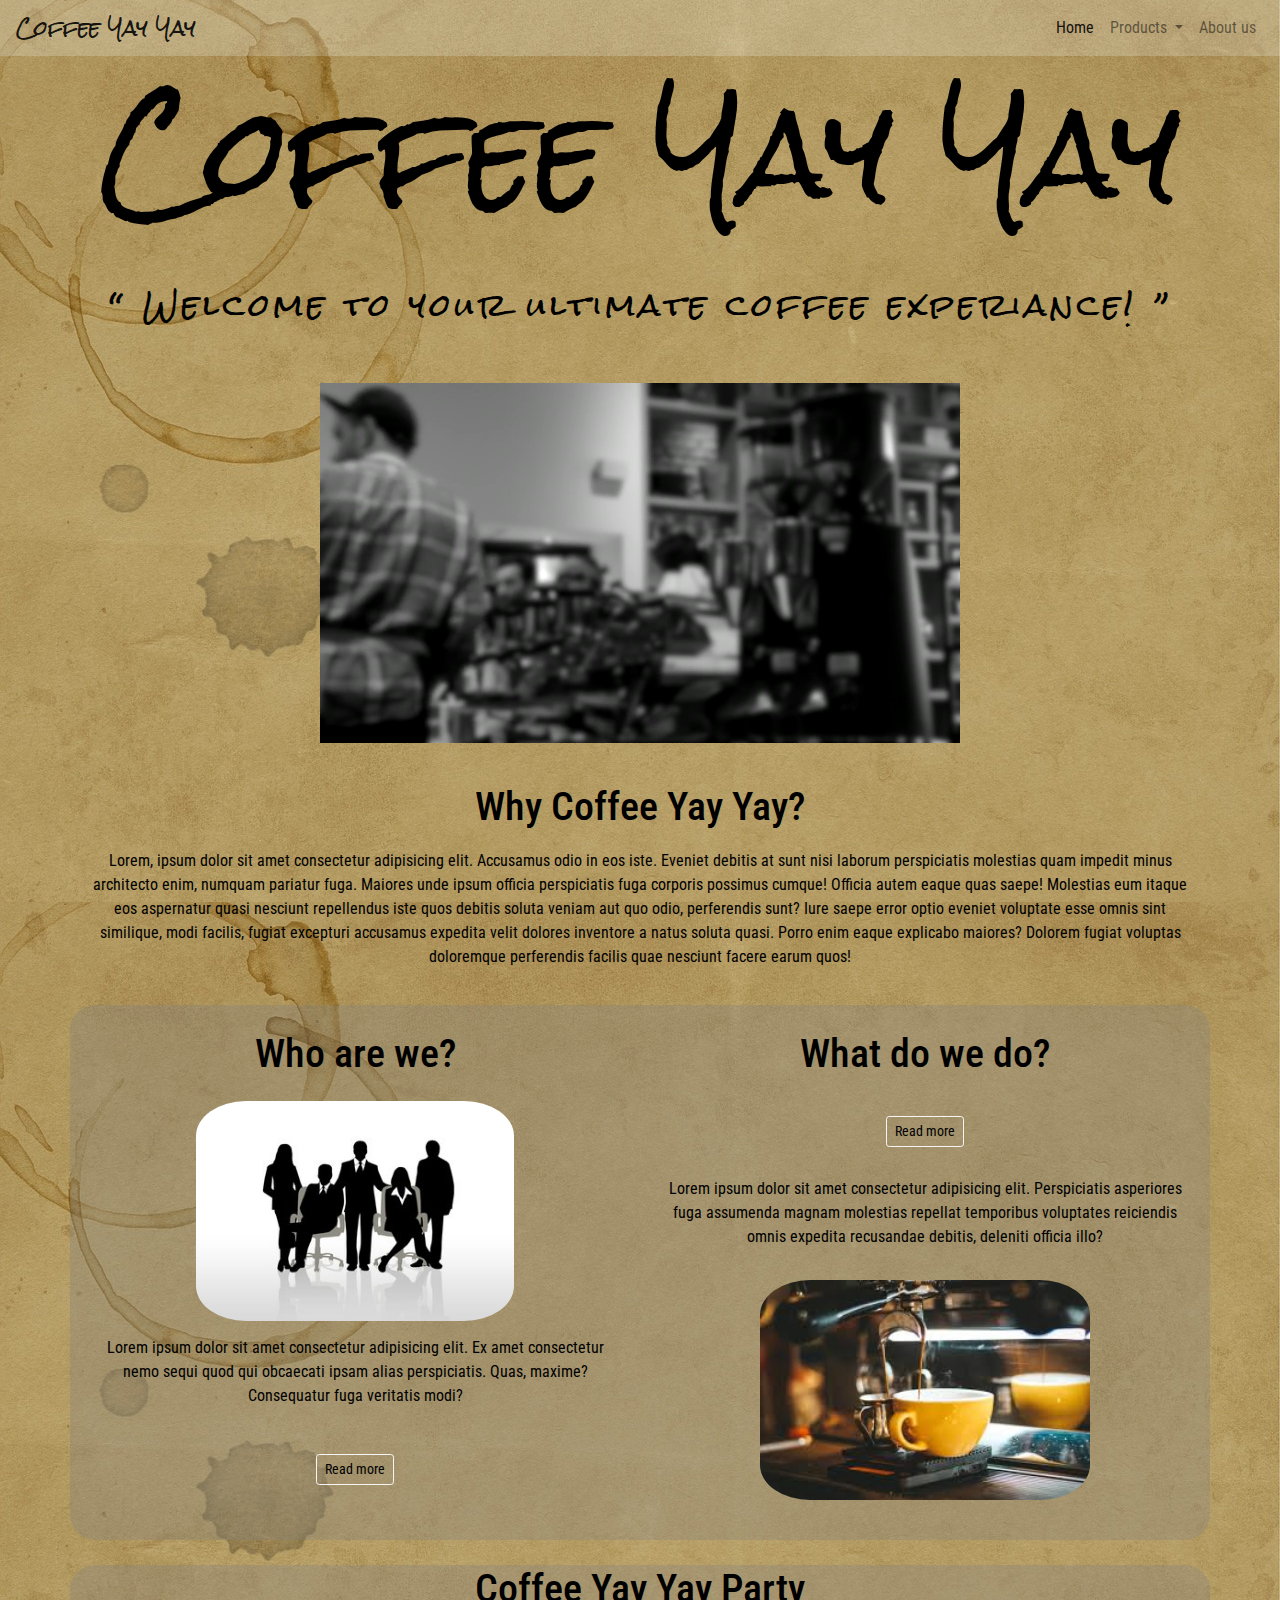
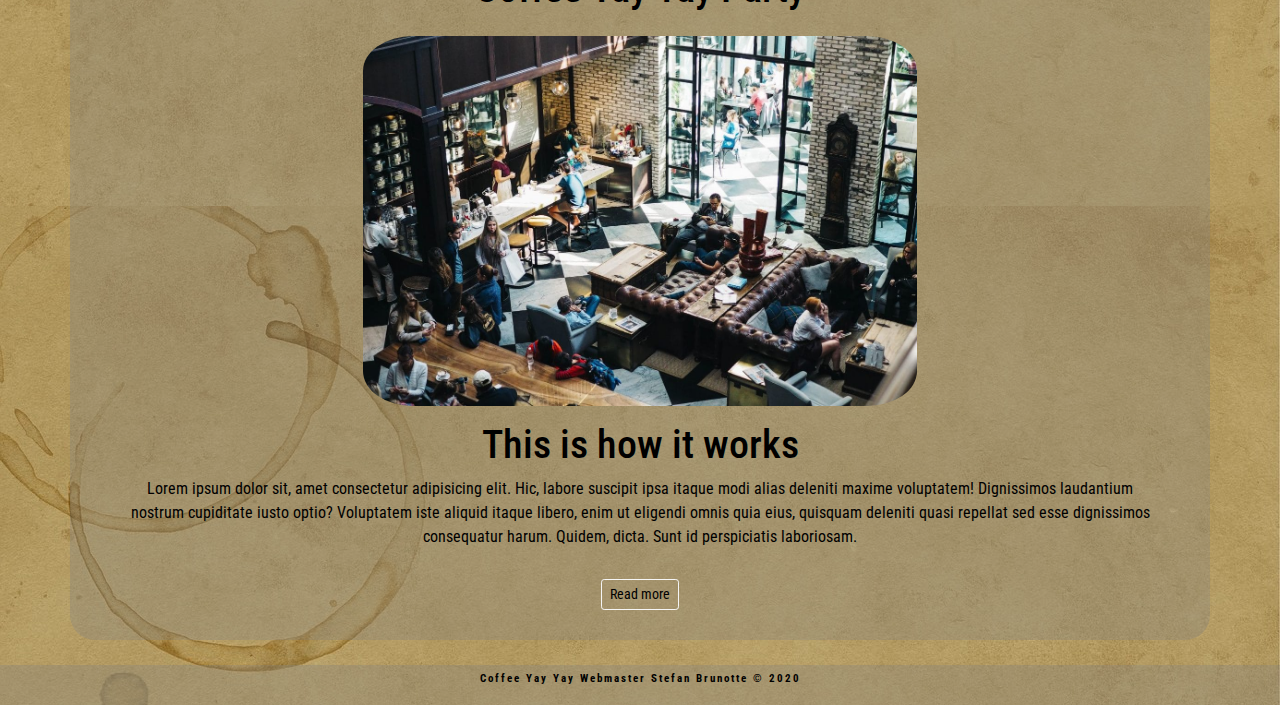
==== index.html @ f60c6048 "Exercise_8" ====
<!DOCTYPE html>
<html lang="en">

<head>
    <meta charset="UTF-8">
    <meta name="viewport" content="width=device-width, initial-scale=1, shrink-to-fit=no">
    <!-- Bootstrap CSS -->
    <link rel="stylesheet" href="https://stackpath.bootstrapcdn.com/bootstrap/4.5.2/css/bootstrap.min.css"
        integrity="sha384-JcKb8q3iqJ61gNV9KGb8thSsNjpSL0n8PARn9HuZOnIxN0hoP+VmmDGMN5t9UJ0Z" crossorigin="anonymous">
    <link href="https://fonts.googleapis.com/css2?family=Rock+Salt&display=swap" rel="stylesheet">
    <!-- Fonts Roboto -->
    <link href="https://fonts.googleapis.com/css2?family=Roboto+Condensed:wght@400;700&display=swap" rel="stylesheet">
    <!-- My CSS -->
    <link rel="stylesheet" href="/style/style.css">
    <link rel="icon" href="/media/favicon/coffeeCupCropped.png" sizes="16x16" type="image/png">
    <title>CoffeeYayYay</title>
</head>

<body>
    <nav class="navbar navbar-expand-lg navbar-light bg-light">
        <a class="navbar-brand headerfont" href="#">Coffee Yay Yay</a>
        <button class="navbar-toggler" type="button" data-toggle="collapse" data-target="#navbarSupportedContent"
            aria-controls="navbarSupportedContent" aria-expanded="false" aria-label="Toggle navigation">
            <span class="navbar-toggler-icon"></span>
        </button>

        <div class="collapse navbar-collapse" id="navbarSupportedContent">
            <ul class="navbar-nav ml-auto">
                <li class="nav-item active">
                    <a class="nav-link" href="#">Home <span class="sr-only">(current)</span></a>
                </li>

                <li class="nav-item dropdown">
                    <a class="nav-link dropdown-toggle" href="#" id="navbarDropdown" role="button"
                        data-toggle="dropdown" aria-haspopup="true" aria-expanded="false">
                        Products
                    </a>
                    <div class="dropdown-menu" aria-labelledby="navbarDropdown">
                        <a class="dropdown-item" href="#">Coffe Machines</a>
                        <a class="dropdown-item" href="#">Coffee Yay Yay Party</a>
                    </div>
                </li>
                <li class="nav-item">
                    <a class="nav-link" href="#">About us</a>
                </li>
            </ul>
        </div>
    </nav>
    <header class="container">
        <h1 class="center">Coffee Yay Yay</h1>
        <p class=" welcomeText quotes center"> Welcome to your ultimate coffee experiance! </p>
        <div class="centerVideo videoDisplay space">
            <!-- Video header -->
            <video src="/media/video/coffeVideo.mp4" class="img-fluid" muted="" autoplay="" loop></video>
        </div>
        <div class="headerText">
            <h3 class="center">Why Coffee Yay Yay?</h3>
            <div class="headerText center">
                <p>Lorem, ipsum dolor sit amet consectetur adipisicing elit. Accusamus odio in eos iste. Eveniet debitis
                    at sunt nisi laborum perspiciatis molestias quam impedit minus architecto enim, numquam pariatur
                    fuga. Maiores unde ipsum officia perspiciatis fuga corporis possimus cumque! Officia autem eaque
                    quas saepe! Molestias eum itaque eos aspernatur quasi nesciunt repellendus iste quos debitis soluta
                    veniam aut quo odio, perferendis sunt? Iure saepe error optio eveniet voluptate esse omnis sint
                    similique, modi facilis, fugiat excepturi accusamus expedita velit dolores inventore a natus soluta
                    quasi. Porro enim eaque explicabo maiores? Dolorem fugiat voluptas doloremque perferendis facilis
                    quae nesciunt facere earum quos!</p>
            </div>
        </div>
    </header>
    <main class="container center">
        <div class="row firstBackground">
            <div class="col whoAreWe">
                <h3>Who are we?</h3>
                <img src="/media/img/team.jpg" class="imgSmall" alt="Imag of team">
                <p>Lorem ipsum dolor sit amet consectetur adipisicing elit. Ex amet consectetur nemo sequi quod qui
                    obcaecati ipsam alias perspiciatis. Quas, maxime? Consequatur fuga veritatis modi?</p>
                <button type="button" class="btn btn-sm btn-outline-light space">Read more</button>
            </div>
            <div class="col whatWeDo">
                <h3>What do we do?</h3>
                <button type="button" class="btn btn-sm btn-outline-light space">Read more</button>
                <p>Lorem ipsum dolor sit amet consectetur adipisicing elit. Perspiciatis asperiores fuga assumenda
                    magnam molestias repellat temporibus voluptates reiciendis omnis expedita recusandae debitis,
                    deleniti officia illo?</p>
                <img src="/media/img/espresso.jpg" class="imgSmall" alt="Image of esspresso mashine">
            </div>
        </div>
        <div class="row">
            <div class="col ourParty secondBackground">
                <h3 class="">Coffee Yay Yay Party</h3>
                <img src="/media/img/coffeeshop.jpg" class="imgMain" alt="Image of coffee shop from above">
                <h3>This is how it works</h3>
                <p>Lorem ipsum dolor sit, amet consectetur adipisicing elit. Hic, labore suscipit ipsa itaque modi alias
                    deleniti maxime voluptatem! Dignissimos laudantium nostrum cupiditate iusto optio? Voluptatem iste
                    aliquid itaque libero, enim ut eligendi omnis quia eius, quisquam deleniti quasi repellat sed esse
                    dignissimos consequatur harum. Quidem, dicta. Sunt id perspiciatis laboriosam.</p>
                <button type="button" class="btn btn-sm btn-outline-light space">Read more</button>
            </div>
        </div>
    </main>
    <footer class="centerItemVertical footerBg">
        <p class="align.middle">Coffee Yay Yay Webmaster Stefan Brunotte &#169; 2020</p>
    </footer>
    <!-- Optional JavaScript -->
    <!-- jQuery first, then Popper.js, then Bootstrap JS -->
    <script src="https://code.jquery.com/jquery-3.5.1.slim.min.js"
        integrity="sha384-DfXdz2htPH0lsSSs5nCTpuj/zy4C+OGpamoFVy38MVBnE+IbbVYUew+OrCXaRkfj"
        crossorigin="anonymous"></script>
    <script src="https://cdn.jsdelivr.net/npm/popper.js@1.16.1/dist/umd/popper.min.js"
        integrity="sha384-9/reFTGAW83EW2RDu2S0VKaIzap3H66lZH81PoYlFhbGU+6BZp6G7niu735Sk7lN"
        crossorigin="anonymous"></script>
    <script src="https://stackpath.bootstrapcdn.com/bootstrap/4.5.2/js/bootstrap.min.js"
        integrity="sha384-B4gt1jrGC7Jh4AgTPSdUtOBvfO8shuf57BaghqFfPlYxofvL8/KUEfYiJOMMV+rV"
        crossorigin="anonymous"></script>
</body>

</html>
---- style/style.css ----
html {
    scroll-behavior: smooth;
    height: 100%;
}
* {
    box-sizing: border-box;
    padding: 0; 
    margin: 0;
}
body {
    font-family: 'Roboto Condensed', sans-serif;
    color: black;
    background-color: #5151c5;
    background-image: url(/media/img/backgroundBody.jpg);
    background-repeat: repeat-y;
    background-position: center;
    background-size: cover;
    min-height: 100%;
    display: flex;
    flex-direction: column;
}

h1 {
    font-family: 'Rock Salt', cursive;
    font-size: 120px;
    padding: 25px 0;
}

h2 {
    font-size: 50px;
}
h3 {
    font-size: 40px;
}
footer {
    height: 40px;
    font-size: 11px;
    font-weight: 700;
    letter-spacing: 2px;
    background-color:rgba(128, 128, 128, 0.315);
    padding: 15px 0 10px;
    margin-top: auto;
}
a,
ul,
li {
    text-decoration: none;
    color: white;
    list-style-type: none;
}
a:hover,
ul:hover,
li:hover {
    text-decoration: none;
    color: #ee0018;
    list-style-type: none;
}

::before, ::after {
    box-sizing: inherit;
}
.quotes::before {
    content: open-quote;
}
.quotes::after{
    content: close-quote;
}

/* navbar background */
.bg-light {
    background-color:#f8f9fa38 !important;
}

.headerfont {
    font-family: 'Rock Salt', cursive;
}
.welcomeText {
    font-family: 'Rock Salt', cursive;
    font-size: 30px;
    letter-spacing: 4px;
    padding: 25px 0;
}
.center {
    text-align: center;
}
.space {
    margin: 30px;
}
.centerItemHorisontal {
    display: flex;
    justify-content: center;
}
.centerItemVertical {
    display: flex;
    justify-content: center;
    align-items: center;
}
.centerVideo {
    display: flex;
    justify-content: center;
}
.videoDisplay {
    height: 40vh;
}
.headerText {
    padding: 10px 0;
}
.whoAreWe,
.whatWeDo,
.ourParty {
    padding: 25px;
}
.firstBackground {
    background-color: rgba(128, 128, 128, 0.315);
    border-radius: 25px;
}
.secondBackground {
    background-color: rgba(128, 128, 128, 0.315);
    border-radius: 25px;
    padding: 25px;
    margin: 25px 0;
}
.ourParty {
    padding: 0;
}
.ourParty p {
    width: 90%;
    text-align: center;
    margin: 0 auto;
}
.imgMain,
.imgSmall {
    width: auto;
    border-radius: 50px;
    padding: 15px 0;
}
.imgMain {
    height: 400px;
} 
.imgSmall {
    height: 250px;
} 
.btn {
    color: black;
    border-color: whitesmoke
}
.btn-outline-light:hover {
    color: black;
    background-color: transparent;
    border-color: black;
}
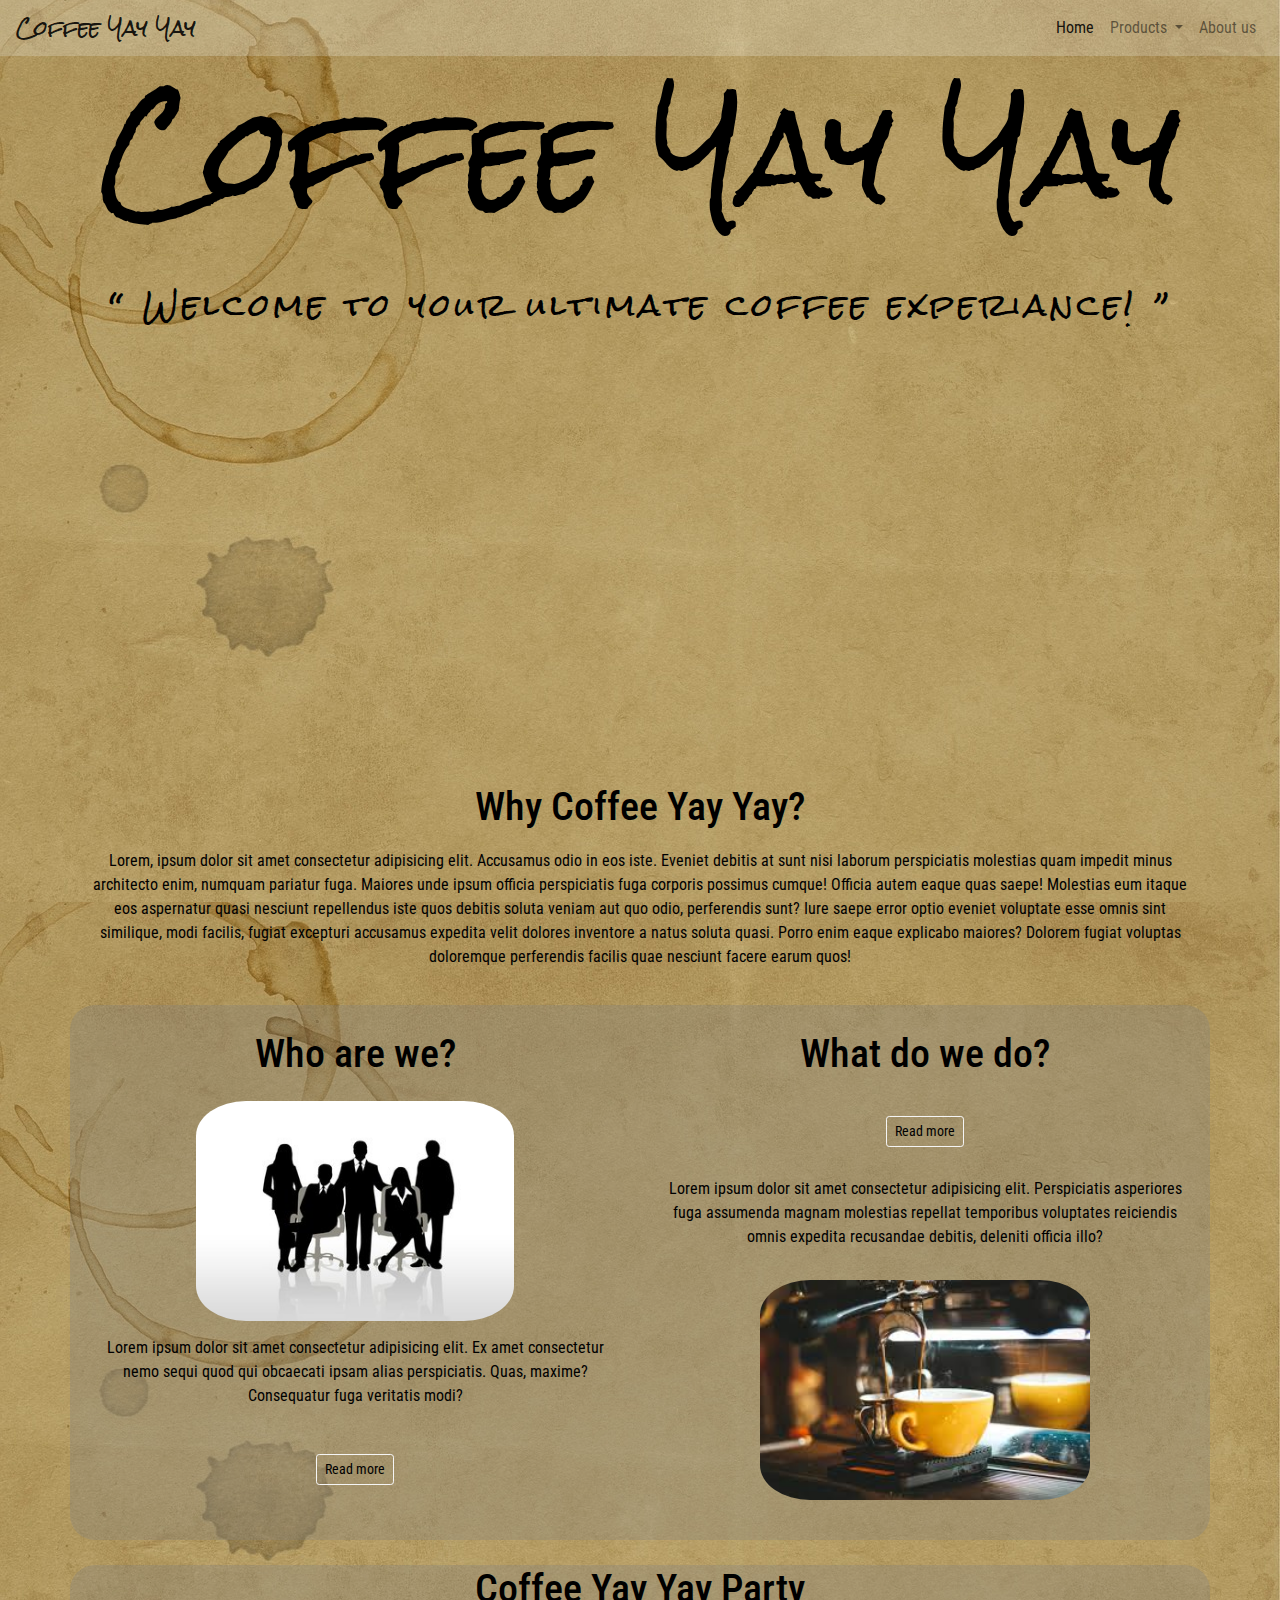
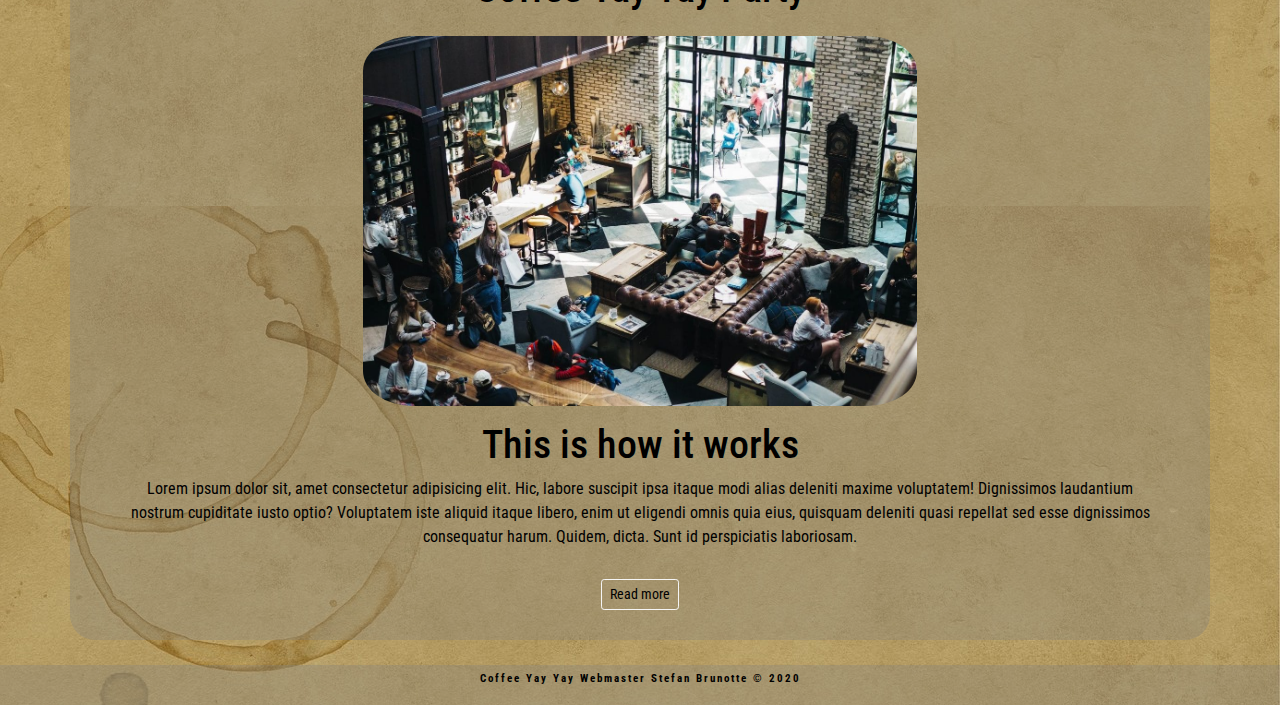
==== commit 5357ee34: "Add about page" ====
--- a/index.html
+++ b/index.html
@@ -27,11 +27,11 @@
         <div class="collapse navbar-collapse" id="navbarSupportedContent">
             <ul class="navbar-nav ml-auto">
                 <li class="nav-item active">
-                    <a class="nav-link" href="#">Home <span class="sr-only">(current)</span></a>
+                    <a class="nav-link" href="index.html">Home <span class="sr-only">(current)</span></a>
                 </li>
 
                 <li class="nav-item dropdown">
-                    <a class="nav-link dropdown-toggle" href="#" id="navbarDropdown" role="button"
+                    <a class="nav-link dropdown-toggle" href="products.html" id="navbarDropdown" role="button"
                         data-toggle="dropdown" aria-haspopup="true" aria-expanded="false">
                         Products
                     </a>
@@ -41,7 +41,7 @@
                     </div>
                 </li>
                 <li class="nav-item">
-                    <a class="nav-link" href="#">About us</a>
+                    <a class="nav-link" href="aboutUs.html">About us</a>
                 </li>
             </ul>
         </div>
@@ -51,7 +51,7 @@
         <p class=" welcomeText quotes center"> Welcome to your ultimate coffee experiance! </p>
         <div class="centerVideo videoDisplay space">
             <!-- Video header -->
-            <video src="/media/video/coffeVideo.mp4" class="img-fluid" muted="" autoplay="" loop></video>
+            <video src="/media/video/coffeeVideo3.mp4" class="img-fluid" muted="" autoplay="" loop></video>
         </div>
         <div class="headerText">
             <h3 class="center">Why Coffee Yay Yay?</h3>
@@ -71,7 +71,7 @@
         <div class="row firstBackground">
             <div class="col whoAreWe">
                 <h3>Who are we?</h3>
-                <img src="/media/img/team.jpg" class="imgSmall" alt="Imag of team">
+                <img src="/media/img/team.jpg" class="imgSmall img-fluid" alt="Imag of team">
                 <p>Lorem ipsum dolor sit amet consectetur adipisicing elit. Ex amet consectetur nemo sequi quod qui
                     obcaecati ipsam alias perspiciatis. Quas, maxime? Consequatur fuga veritatis modi?</p>
                 <button type="button" class="btn btn-sm btn-outline-light space">Read more</button>
@@ -82,13 +82,13 @@
                 <p>Lorem ipsum dolor sit amet consectetur adipisicing elit. Perspiciatis asperiores fuga assumenda
                     magnam molestias repellat temporibus voluptates reiciendis omnis expedita recusandae debitis,
                     deleniti officia illo?</p>
-                <img src="/media/img/espresso.jpg" class="imgSmall" alt="Image of esspresso mashine">
+                <img src="/media/img/espresso.jpg" class="imgSmall img-fluid" alt="Image of esspresso mashine">
             </div>
         </div>
         <div class="row">
             <div class="col ourParty secondBackground">
                 <h3 class="">Coffee Yay Yay Party</h3>
-                <img src="/media/img/coffeeshop.jpg" class="imgMain" alt="Image of coffee shop from above">
+                <img src="/media/img/coffeeshop.jpg" class="imgMain img-fluid" alt="Image of coffee shop from above">
                 <h3>This is how it works</h3>
                 <p>Lorem ipsum dolor sit, amet consectetur adipisicing elit. Hic, labore suscipit ipsa itaque modi alias
                     deleniti maxime voluptatem! Dignissimos laudantium nostrum cupiditate iusto optio? Voluptatem iste
--- a/style/style.css
+++ b/style/style.css
@@ -28,9 +28,11 @@
 
 h2 {
     font-size: 50px;
+    /*color:#ff4d43;*/
 }
 h3 {
     font-size: 40px;
+    /*color:#ff4d43;*/
 }
 footer {
     height: 40px;
@@ -52,7 +54,7 @@
 ul:hover,
 li:hover {
     text-decoration: none;
-    color: #ee0018;
+    color: black;
     list-style-type: none;
 }
 
@@ -102,6 +104,7 @@
 .videoDisplay {
     height: 40vh;
 }
+
 .headerText {
     padding: 10px 0;
 }
@@ -149,3 +152,36 @@
     background-color: transparent;
     border-color: black;
 }
+
+
+
+.imgEmp {
+    max-width: 200px;
+    border-radius: 25px;
+}
+
+.contact_email_img {
+    content: url(/media/img/email150x150.png);
+    width: 300px;
+    height: 300px;
+}
+.contact_email_img:hover {
+    content: url(/media/img/email_open_white170.png);
+}
+.myCard {
+    border: none;
+    border-radius: 50px;
+}
+.myCardImgTop {
+    border-top-left-radius: calc(.75rem - 1px);
+    border-top-right-radius: calc(.75rem - 1px);
+}
+.myCardBody{
+    background-color: #a4936c;
+    border-style: none;
+}
+ .ulContact,
+ .liContact,
+ .liContact a {
+    color: black;
+ }
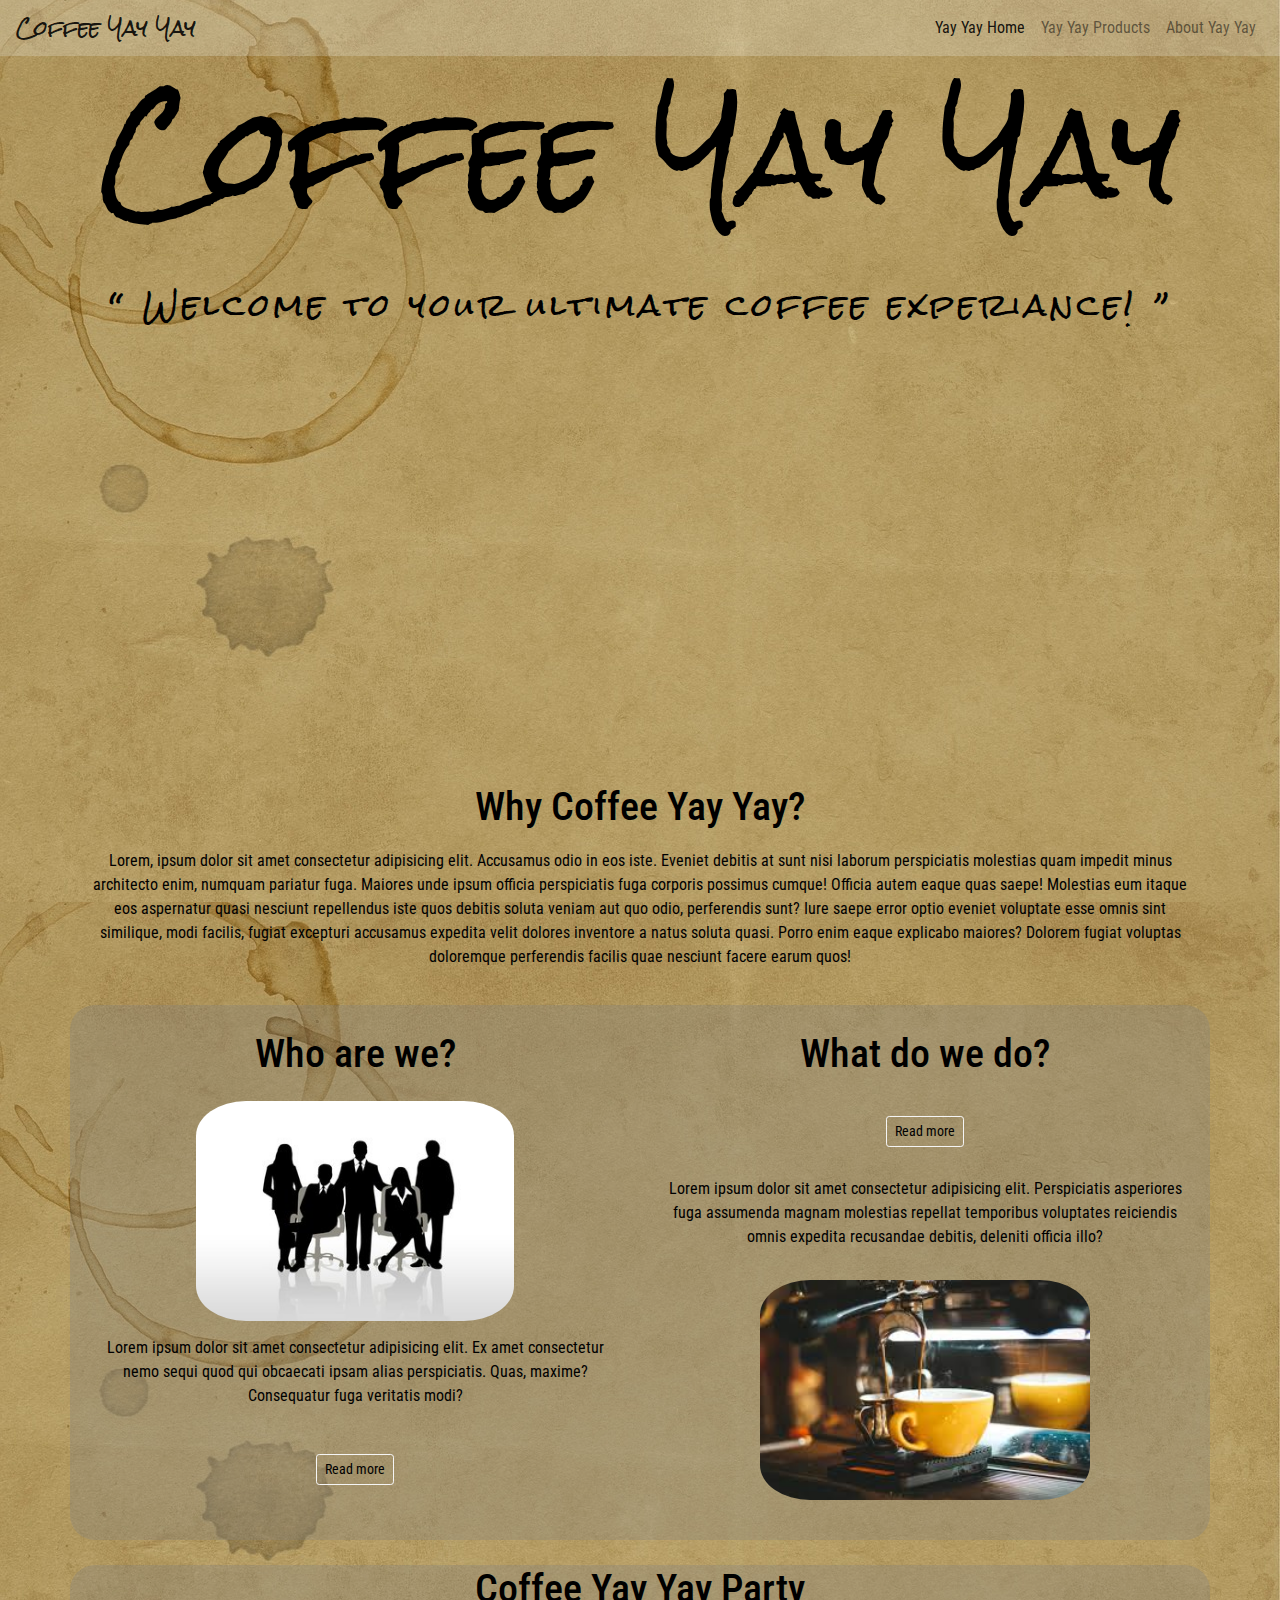
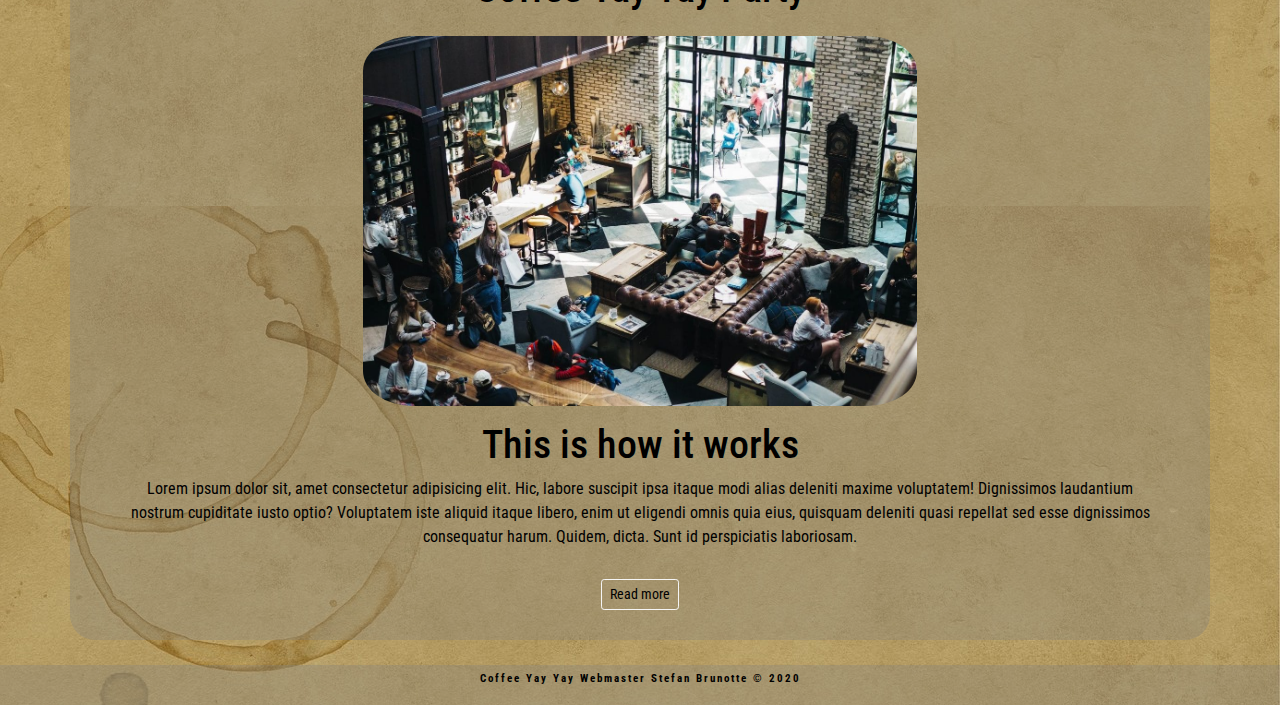
==== commit 410a3a8e: "Add media queries" ====
--- a/index.html
+++ b/index.html
@@ -13,12 +13,12 @@
     <!-- My CSS -->
     <link rel="stylesheet" href="/style/style.css">
     <link rel="icon" href="/media/favicon/coffeeCupCropped.png" sizes="16x16" type="image/png">
-    <title>CoffeeYayYay</title>
+    <title>YayYay</title>
 </head>
 
 <body>
     <nav class="navbar navbar-expand-lg navbar-light bg-light">
-        <a class="navbar-brand headerfont" href="#">Coffee Yay Yay</a>
+        <a class="navbar-brand headerfont" href="index.html">Coffee Yay Yay</a>
         <button class="navbar-toggler" type="button" data-toggle="collapse" data-target="#navbarSupportedContent"
             aria-controls="navbarSupportedContent" aria-expanded="false" aria-label="Toggle navigation">
             <span class="navbar-toggler-icon"></span>
@@ -27,21 +27,13 @@
         <div class="collapse navbar-collapse" id="navbarSupportedContent">
             <ul class="navbar-nav ml-auto">
                 <li class="nav-item active">
-                    <a class="nav-link" href="index.html">Home <span class="sr-only">(current)</span></a>
-                </li>
-
-                <li class="nav-item dropdown">
-                    <a class="nav-link dropdown-toggle" href="products.html" id="navbarDropdown" role="button"
-                        data-toggle="dropdown" aria-haspopup="true" aria-expanded="false">
-                        Products
-                    </a>
-                    <div class="dropdown-menu" aria-labelledby="navbarDropdown">
-                        <a class="dropdown-item" href="#">Coffe Machines</a>
-                        <a class="dropdown-item" href="#">Coffee Yay Yay Party</a>
-                    </div>
+                    <a class="nav-link" href="index.html">Yay Yay Home <span class="sr-only">(current)</span></a>
                 </li>
                 <li class="nav-item">
-                    <a class="nav-link" href="aboutUs.html">About us</a>
+                    <a class="nav-link" href="products.html">Yay Yay Products</a>
+                </li>
+                <li class="nav-item">
+                    <a class="nav-link" href="aboutUs.html">About Yay Yay</a>
                 </li>
             </ul>
         </div>
@@ -51,7 +43,7 @@
         <p class=" welcomeText quotes center"> Welcome to your ultimate coffee experiance! </p>
         <div class="centerVideo videoDisplay space">
             <!-- Video header -->
-            <video src="/media/video/coffeeVideo3.mp4" class="img-fluid" muted="" autoplay="" loop></video>
+            <video src="/media/video/coffeeVideo3.mp4" class="img-fluid video" muted="" autoplay="" loop></video>
         </div>
         <div class="headerText">
             <h3 class="center">Why Coffee Yay Yay?</h3>
--- a/style/style.css
+++ b/style/style.css
@@ -57,7 +57,10 @@
     color: black;
     list-style-type: none;
 }
-
+#mashines,
+#party {
+    height: 100vh;
+}
 ::before, ::after {
     box-sizing: inherit;
 }
@@ -152,14 +155,10 @@
     background-color: transparent;
     border-color: black;
 }
-
-
-
 .imgEmp {
     max-width: 200px;
     border-radius: 25px;
 }
-
 .contact_email_img {
     content: url(/media/img/email150x150.png);
     width: 300px;
@@ -171,6 +170,7 @@
 .myCard {
     border: none;
     border-radius: 50px;
+    background-color: transparent;
 }
 .myCardImgTop {
     border-top-left-radius: calc(.75rem - 1px);
@@ -180,8 +180,192 @@
     background-color: #a4936c;
     border-style: none;
 }
- .ulContact,
- .liContact,
- .liContact a {
-    color: black;
+.ulContact,
+.liContact,
+.liContact a {
+color: black;
+}
+
+.mySrOnly {
+    color: white;
+}
+.products {
+    height: 100vh;
+}
+.productImg {
+    width: 250px;
+    padding-top: 20px;
+}
+.productCard {
+    background-color: #7c73599d;
+}
+.myCardGroup {
+    margin: 25px;
+}
+
+/* Media Breakpoints */
+/*Small devices (landscape phones, 576px and up)*/
+@media (min-width: 300px) and (max-width: 576px) { 
+    #mashines, #party {
+        height: auto;
+    }
+    h1,
+    .h1prod {
+        font-size: 40px;
+    }
+    
+    h3 {
+        font-size: 23px;
+    }
+    .products {
+        height: 65vh;
+    }
+    .navbar-brand {
+        display: none;
+    }
+    .welcomeText {
+        font-size: 18px;
+        
+    }
+    .welcomeTextProd {
+        font-size: 16px;
+        padding: 0 20px;
+    }
+    .headerText p,
+    .whatWeDo p,
+    .whoAreWe p,
+    .ourParty p {
+        font-size: 12px;
+    }
+    .video {
+        display: none;
+    }
+    .imgMain {
+        height: 300px;
+    }
+    .contact_email_img {
+        display: none;
+    }
+}
+/*Medium devices (tablets, 576px and up)*/
+@media (min-width: 576px) and (max-width: 768px) { 
+    #mashines, #party {
+        height: auto;
+    }
+    h1,
+    .h1prod {
+        font-size: 54px;
+    }
+    h3 {
+        font-size: 28px;
+    }
+    .products {
+        height: 65vh;
+    }
+    .productImg {
+        width: 136px;
+    }
+    .navbar-brand {
+        display: none;
+    }
+    .welcomeText {
+        font-size: 18px;
+        padding: 0;
+    }
+    .welcomeTextProd {
+        font-size: 16px;
+    }
+    .headerText p,
+    .whatWeDo p,
+    .whoAreWe p,
+    .ourParty p {
+        font-size: 14px;
+    }
+    
+    .imgMain {
+        height: 300px;
+    }
+    .contact_email_img {
+        display: none;
+    }
+}
+/*Medium devices (tablets, 768px and up)*/
+@media (min-width: 768px) and (max-width: 992px) { 
+    #mashines, #party {
+        height: auto;
+    }
+    h1,
+    .h1prod {
+        font-size: 54px;
+    }
+    h3 {
+        font-size: 28px;
+    }
+    
+    .products {
+        height: 65vh;
+    }
+    .navbar-brand {
+        display: none;
+    }
+    .welcomeText {
+        font-size: 18px;
+        padding: 0;
+    }
+    .welcomeTextProd {
+        font-size: 16px;
+    }
+    .headerText p,
+    .whatWeDo p,
+    .whoAreWe p,
+    .ourParty p {
+        font-size: 14px;
+    }
+    .productImg {
+        width: 136px;
+    }
+    .imgMain {
+        height: 300px;
+    }
+    .card-text {
+        font-size: 12px;
+    }
+    
+}
+
+/*Large devices (desktops, 992px and up)*/
+@media (min-width: 992px) and (max-width: 1020px) { 
+    #mashines, #party {
+        height: auto;
+    }
+    h1,
+    .h1prod {
+        font-size: 54px;
+    }
+    h3 {
+        font-size: 28px;
+    }
+    .products {
+        height: 65vh;
+    }
+    .navbar-brand {
+        display: none;
+    }
+    .welcomeText {
+        font-size: 18px;
+        padding: 0;
+    }
+    .welcomeTextProd {
+        font-size: 16px;
+    }
+    .headerText p,
+    .whatWeDo p,
+    .whoAreWe p,
+    .ourParty p {
+        font-size: 14px;
+    }
+
+    .imgMain {
+        height: 300px;
+    }
  }
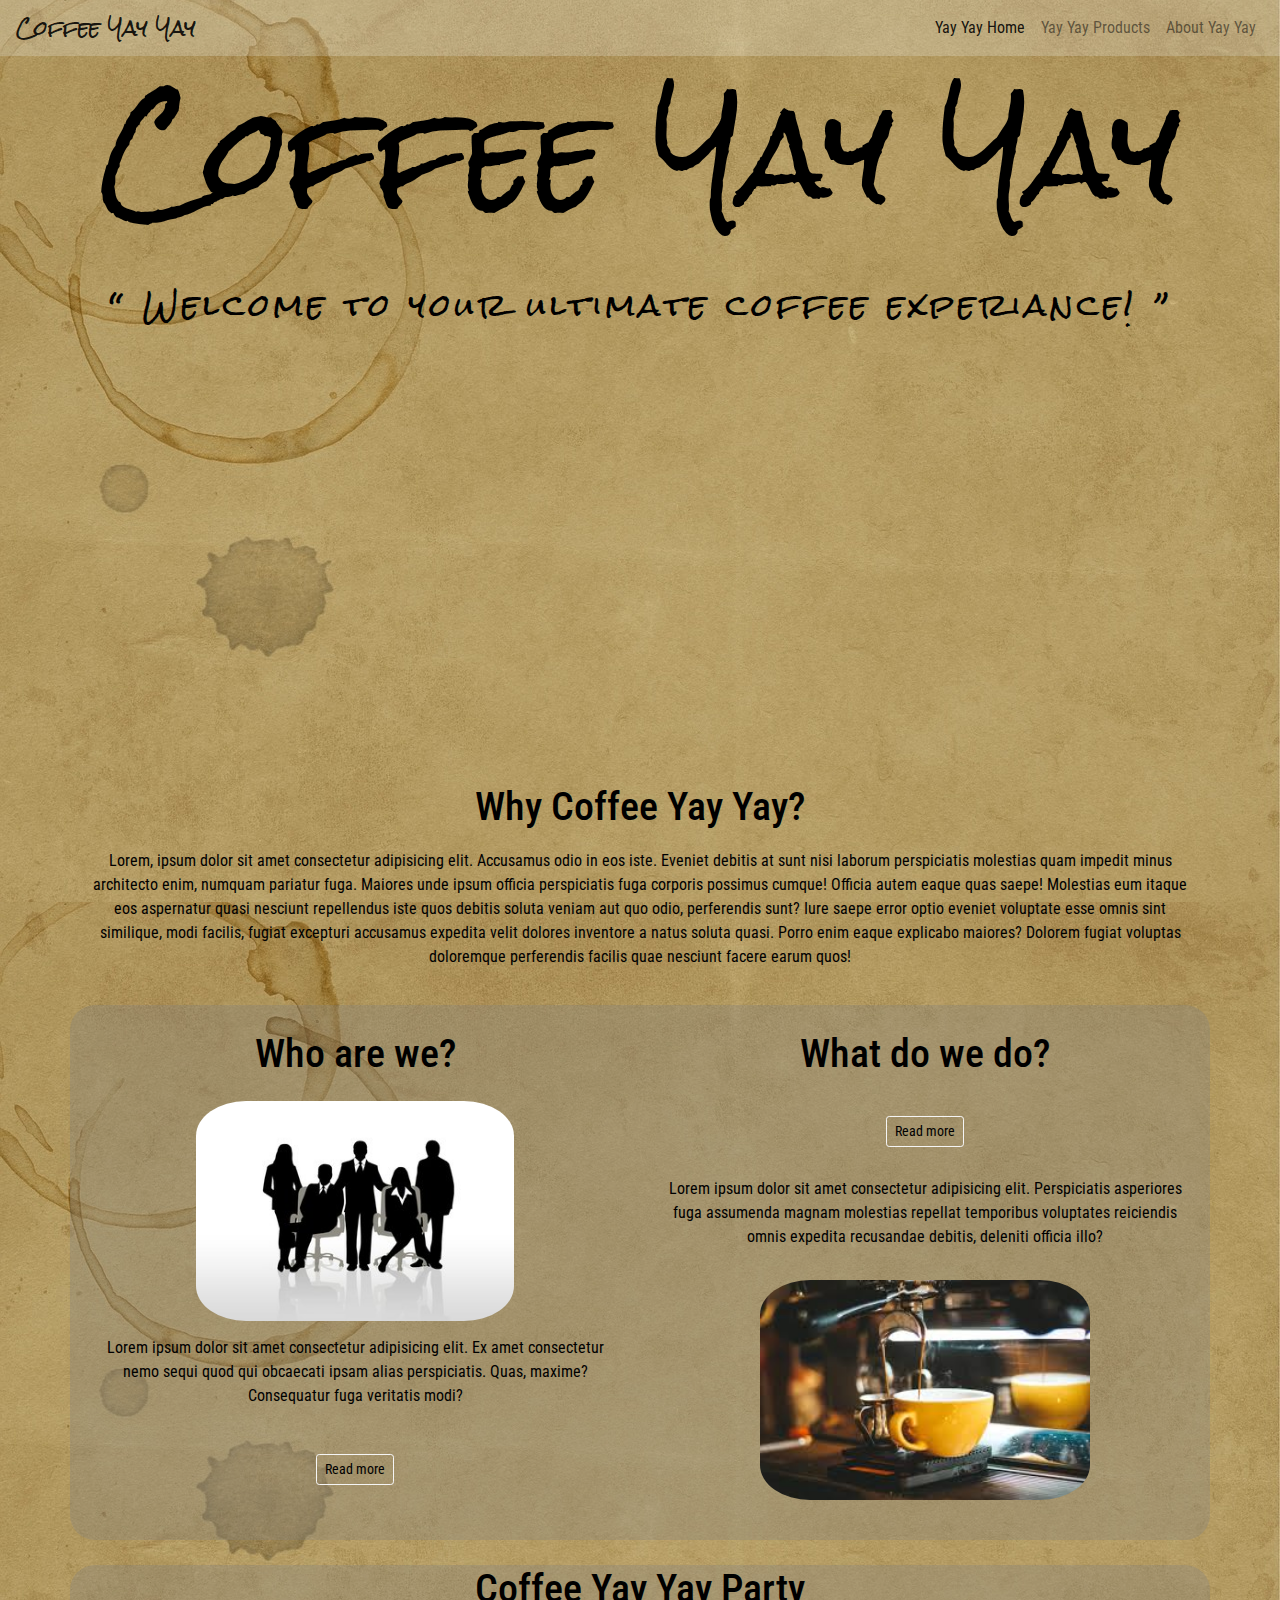
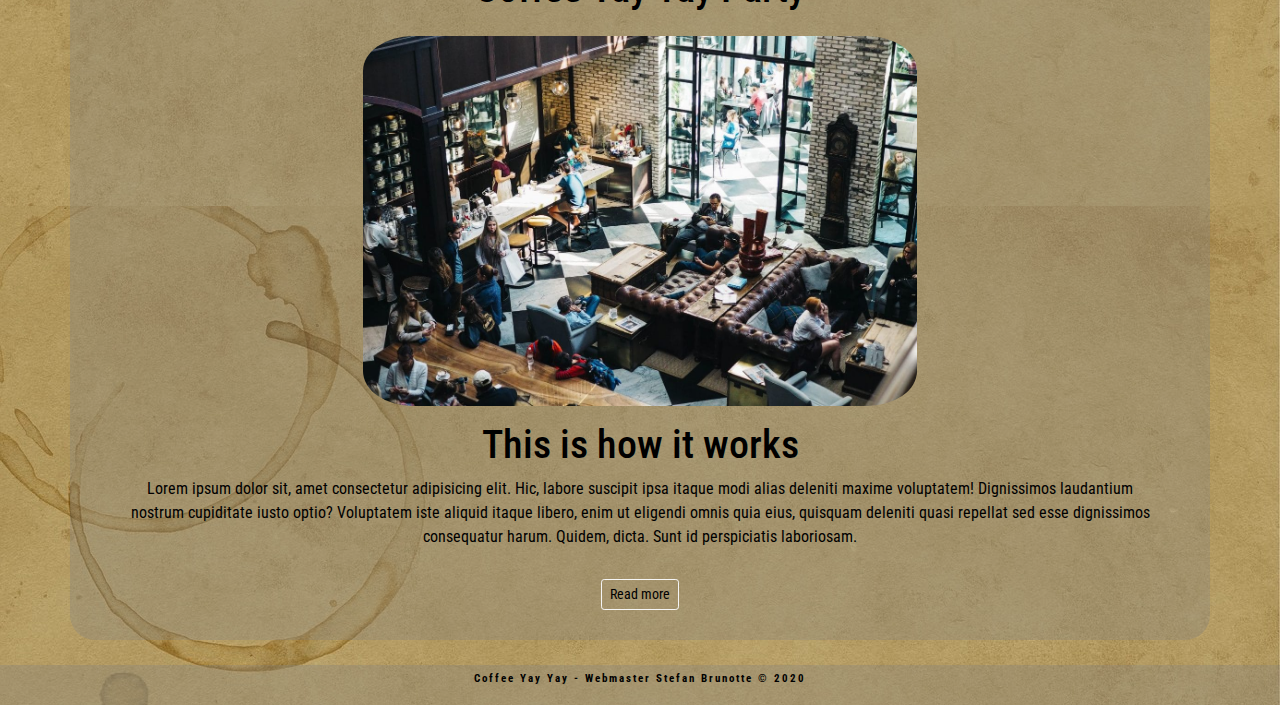
==== commit 7a74f935: "Add separator in footer" ====
--- a/index.html
+++ b/index.html
@@ -91,7 +91,7 @@
         </div>
     </main>
     <footer class="centerItemVertical footerBg">
-        <p class="align.middle">Coffee Yay Yay Webmaster Stefan Brunotte &#169; 2020</p>
+        <p class="align.middle">Coffee Yay Yay - Webmaster Stefan Brunotte &#169; 2020</p>
     </footer>
     <!-- Optional JavaScript -->
     <!-- jQuery first, then Popper.js, then Bootstrap JS -->
